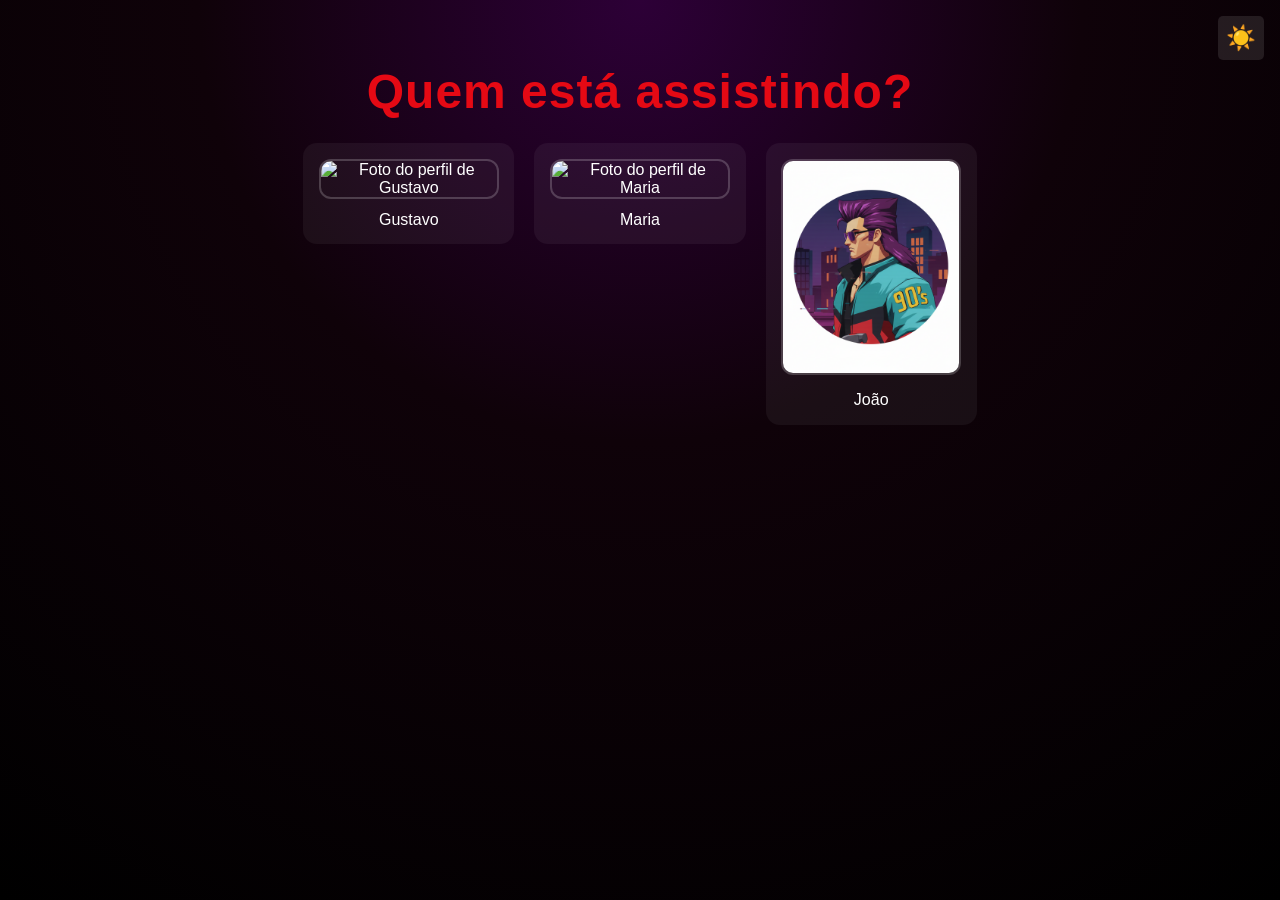
==== index.html @ cb8e47b4 "descrição do que mudou" ====
<!doctype html>
<html lang="pt-br">
  <head>
    <meta charset="UTF-8" />
    <meta name="viewport" content="width=device-width, initial-scale=1.0" />
    <title>Netflix</title>
    <link rel="stylesheet" href="style.css" />
  </head>
  <body>
    <main>
      <header>
        <h1>Quem está assistindo?</h1>
       
      </header>
      <section class="container" aria-label="Perfis de usuários">
         <button id="theme-toggle"></button>
        <ul>
          <li>
            <ol>
              <li class="perfil" aria-label="Perfil do Gustavo">
                <img src="imgs/perfil1_img.png" alt="Foto do perfil de Gustavo" />
                <p>Gustavo</p>
              </li>
            </ol>
          </li>
          <li>
            <ol>
              <li class="perfil" aria-label="Perfil da Maria">
                <img src="imgs/perfil2_img.png" alt="Foto do perfil de Maria" />
                <p>Maria</p>
              </li>
            </ol>
          </li>
          <li>
            <ol>
              <li class="perfil" aria-label="Perfil do João">
                <img src="imgs/perfil3_img.png" alt="Foto do perfil de João" />
                <p>João</p>
              </li>
            </ol>
          </li>
        </ul>
      </section>
    </main>
    <script src="script.js"></script>
  </body>
</html>
---- style.css ----
﻿/* Estilo inspirado na Netflix */
/* Reset básico para evitar discrepâncias entre navegadores */
* {
  box-sizing: border-box;
  margin: 0;
  padding: 0;
}

/* Força altura completa para permitir background de tela inteira */
html,
body {
  min-height: 100%;
}

/* Cor de fundo e centralização do conteúdo */
body {
  font-family: "Helvetica Neue", Helvetica, Arial, sans-serif;
  color: #ffffff;
  background: radial-gradient(circle at top, #2d0037 0%, #0f0209 40%, #000 100%);
  display: flex;
  justify-content: center;
  align-items: center;
  padding: 2rem;
}

/* Painel principal com borda arredondada e sombra */
main {
  max-width: 850px;
  width: 100%;
  padding: 2rem;
}

/* Título em destaque com cor Netflix */
header {
  position: relative;
}

header h1 {
  color: #e50914;
  font-size: clamp(1.6rem, 5vw, 3rem);
  text-align: center;
  letter-spacing: 1px;
  margin-bottom: 1.5rem;
}

#theme-toggle {
  position: absolute;
  top: 1rem;
  right: 1rem;
  background: rgba(255, 255, 255, 0.1);
  color: #ffffff;
  border: none;
  padding: 0.5rem;
  border-radius: 5px;
  cursor: pointer;
  font-size: 1.5rem;
}

.light-mode #theme-toggle {
  background: rgba(0, 0, 0, 0.1);
  color: #000000;
}

/* Grid responsivo para os cards de perfil */
.container {
  display: flex;
  justify-content: center;
  gap: 1.25rem;
  justify-items: center;
}

ul {
  display: flex;
  list-style: none;
  padding: 0;
  margin: 0;
  gap: 1.25rem;
  justify-content: center;
}

ol {
  display: flex;
  list-style: none;
  padding: 0;
  margin: 0;
}

/* Estilo do card do perfil com efeito hover */
.perfil {
  width: 100%;
  text-align: center;
  cursor: pointer;
  transition: transform 0.2s ease, box-shadow 0.2s ease, border 0.2s ease;
  border: 2px solid transparent;
  border-radius: 14px;
  padding: 0.85rem;
  background: rgba(255, 255, 255, 0.05);
}

/* Estado hover/focus para feedback visual */
.perfil:hover,
.perfil:focus-within {
  transform: translateY(-4px);
  box-shadow: 0 8px 30px rgba(229, 9, 20, 0.25);
  border-color: #e50914;
}

/* Imagem com borda leve e cantos arredondados */
.perfil img {
  width: 100%;
  max-width: 180px;
  height: auto;
  border-radius: 12px;
  border: 2px solid rgba(255, 255, 255, 0.2);
}

/* Nome do perfil abaixo da imagem */
.perfil p {
  margin-top: 0.75rem;
  font-size: 1rem;
}

/* Estilos para light mode */
.light-mode {
  color: #000000;
  background: linear-gradient(to bottom, #ffffff 0%, #f0f0f0 40%, #e0e0e0 100%);
}

.light-mode header h1 {
  color: #e50914;
}

.light-mode .perfil {
  background: rgba(0, 0, 0, 0.05);
  border: 2px solid rgba(0, 0, 0, 0.1);
}

.light-mode .perfil:hover,
.light-mode .perfil:focus-within {
  box-shadow: 0 8px 30px rgba(229, 9, 20, 0.15);
}

.light-mode .perfil img {
  border: 2px solid rgba(0, 0, 0, 0.1);
}

/* Ajustes para telas pequenas */
@media (max-width: 500px) {
  body {
    padding: 1rem;
  }

  main {
    padding: 1rem;
  }

  .perfil {
    padding: 0.75rem;
  }
  ul{
    flex-direction: column;
    gap: 6rem;
  }
}

ul {
  list-style: none;
  padding: 0;
  margin: 0;
  display: flex;
  gap: 1.25rem;
  flex-wrap: wrap;
  justify-content: center;

}
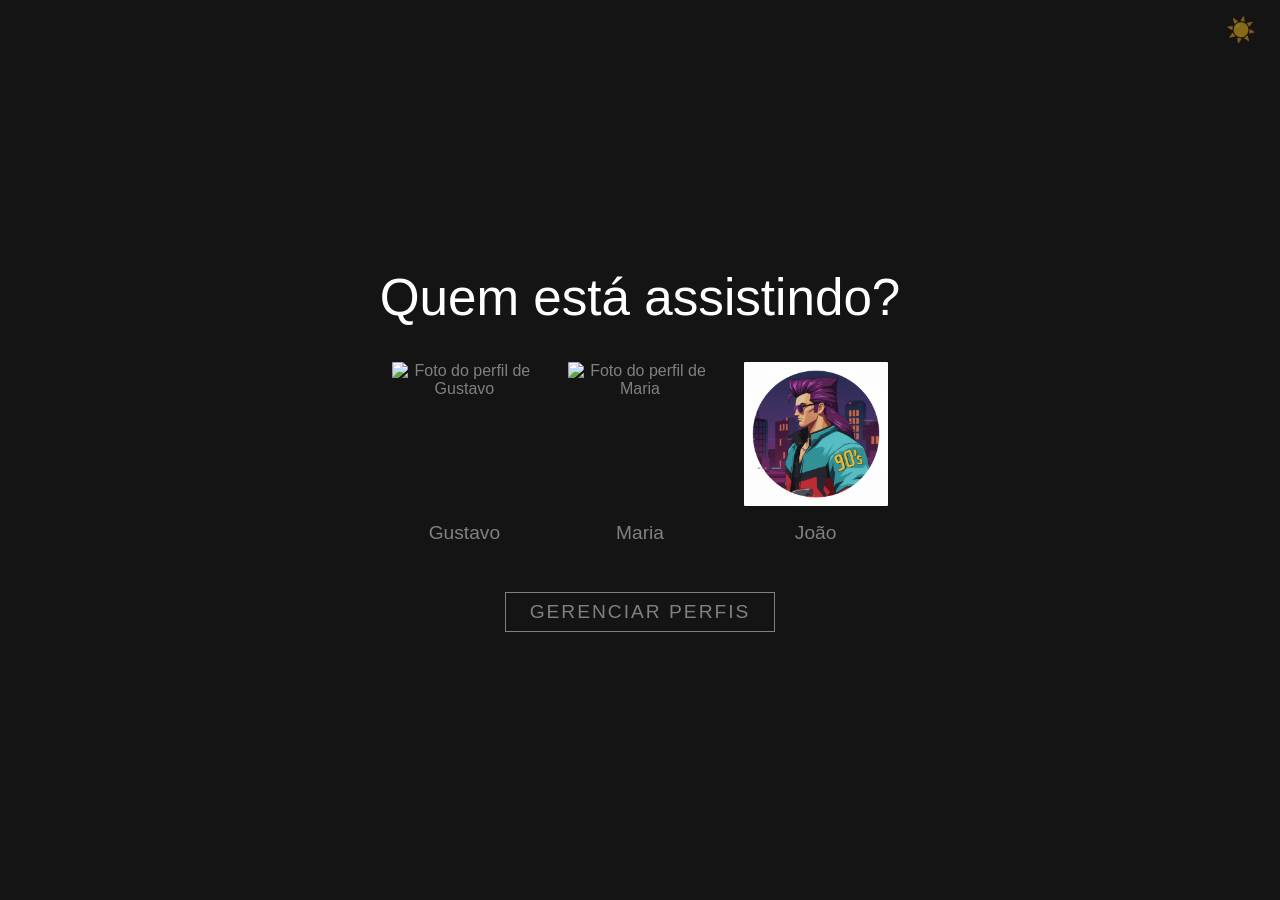
==== commit 9c155e64: "adiciona catalogo e remove os cards de perfil" ====
--- a/index.html
+++ b/index.html
@@ -7,41 +7,53 @@
     <link rel="stylesheet" href="style.css" />
   </head>
   <body>
+    <button id="theme-toggle" aria-label="Alternar tema"></button>
+
     <main>
       <header>
         <h1>Quem está assistindo?</h1>
-       
       </header>
-      <section class="container" aria-label="Perfis de usuários">
-         <button id="theme-toggle"></button>
-        <ul>
-          <li>
-            <ol>
-              <li class="perfil" aria-label="Perfil do Gustavo">
-                <img src="imgs/perfil1_img.png" alt="Foto do perfil de Gustavo" />
-                <p>Gustavo</p>
-              </li>
-            </ol>
+
+      <section class="container" aria-label="Perfis de usuário">
+        <ul class="perfis-list">
+          <li class="perfil">
+            <a
+              href="catalogo/catalogo.html"
+              aria-label="Acessar perfil de Gustavo"
+            >
+              <div class="avatar-wrapper">
+                <img
+                  src="imgs/perfil1_img.png"
+                  alt="Foto do perfil de Gustavo"
+                />
+              </div>
+              <span class="nome">Gustavo</span>
+            </a>
           </li>
-          <li>
-            <ol>
-              <li class="perfil" aria-label="Perfil da Maria">
+
+          <li class="perfil">
+            <a href="catalogo/catalogo.html" aria-label="Acessar perfil de Maria">
+              <div class="avatar-wrapper">
                 <img src="imgs/perfil2_img.png" alt="Foto do perfil de Maria" />
-                <p>Maria</p>
-              </li>
-            </ol>
+              </div>
+              <span class="nome">Maria</span>
+            </a>
           </li>
-          <li>
-            <ol>
-              <li class="perfil" aria-label="Perfil do João">
+
+          <li class="perfil">
+            <a href="catalogo/catalogo.html" aria-label="Acessar perfil de João">
+              <div class="avatar-wrapper">
                 <img src="imgs/perfil3_img.png" alt="Foto do perfil de João" />
-                <p>João</p>
-              </li>
-            </ol>
+              </div>
+              <span class="nome">João</span>
+            </a>
           </li>
         </ul>
+
+        <a href="gerenciar.html" id="gerenciar-perfis">Gerenciar perfis</a>
       </section>
     </main>
+
     <script src="script.js"></script>
   </body>
 </html>
--- a/style.css
+++ b/style.css
@@ -1,175 +1,184 @@
-﻿/* Estilo inspirado na Netflix */
-/* Reset básico para evitar discrepâncias entre navegadores */
+﻿/* Reset básico para evitar discrepâncias entre navegadores */
 * {
   box-sizing: border-box;
   margin: 0;
   padding: 0;
 }
 
-/* Força altura completa para permitir background de tela inteira */
-html,
-body {
-  min-height: 100%;
+html, body {
+  min-height: 100vh;
+  /* Netflix usa um cinza muito escuro, não um preto puro */
+  background-color: #141414; 
+  color: #fff;
+  font-family: "Helvetica Neue", Helvetica, Arial, sans-serif;
+  display: flex;
+  flex-direction: column;
+  align-items: center;
+  justify-content: center;
 }
 
-/* Cor de fundo e centralização do conteúdo */
-body {
-  font-family: "Helvetica Neue", Helvetica, Arial, sans-serif;
-  color: #ffffff;
-  background: radial-gradient(circle at top, #2d0037 0%, #0f0209 40%, #000 100%);
-  display: flex;
-  justify-content: center;
-  align-items: center;
+/* Painel principal com animação suave de entrada */
+main {
+  text-align: center;
+  width: 100%;
   padding: 2rem;
+  animation: fadeIn 0.4s ease-in;
 }
 
-/* Painel principal com borda arredondada e sombra */
-main {
-  max-width: 850px;
-  width: 100%;
-  padding: 2rem;
+@keyframes fadeIn {
+  from { opacity: 0; transform: scale(1.05); }
+  to { opacity: 1; transform: scale(1); }
 }
 
-/* Título em destaque com cor Netflix */
-header {
-  position: relative;
-}
-
+/* Título em destaque (A Netflix usa a cor branca aqui) */
 header h1 {
-  color: #e50914;
-  font-size: clamp(1.6rem, 5vw, 3rem);
-  text-align: center;
-  letter-spacing: 1px;
-  margin-bottom: 1.5rem;
-}
-
-#theme-toggle {
-  position: absolute;
-  top: 1rem;
-  right: 1rem;
-  background: rgba(255, 255, 255, 0.1);
-  color: #ffffff;
-  border: none;
-  padding: 0.5rem;
-  border-radius: 5px;
-  cursor: pointer;
-  font-size: 1.5rem;
-}
-
-.light-mode #theme-toggle {
-  background: rgba(0, 0, 0, 0.1);
-  color: #000000;
+  font-size: clamp(2rem, 4vw, 3.5rem);
+  font-weight: 400;
+  margin-bottom: 2rem;
+  color: #fff; 
 }
 
 /* Grid responsivo para os cards de perfil */
 .container {
   display: flex;
-  justify-content: center;
-  gap: 1.25rem;
-  justify-items: center;
+  flex-direction: column;
+  align-items: center;
 }
 
-ul {
+.perfis-list {
+  list-style: none;
   display: flex;
-  list-style: none;
-  padding: 0;
-  margin: 0;
-  gap: 1.25rem;
+  gap: 2vw;
   justify-content: center;
+  flex-wrap: wrap;
+  margin-bottom: 3rem;
 }
 
-ol {
+/* Estilo do link do perfil */
+.perfil a {
   display: flex;
-  list-style: none;
-  padding: 0;
-  margin: 0;
+  flex-direction: column;
+  align-items: center;
+  text-decoration: none;
+  color: grey; /* O texto padrão é cinza */
+  transition: color 0.2s ease;
+  width: clamp(100px, 12vw, 150px);
 }
 
-/* Estilo do card do perfil com efeito hover */
-.perfil {
+/* O "segredo" do visual da Netflix: uma borda invisível que aparece no hover */
+.avatar-wrapper {
   width: 100%;
-  text-align: center;
-  cursor: pointer;
-  transition: transform 0.2s ease, box-shadow 0.2s ease, border 0.2s ease;
-  border: 2px solid transparent;
-  border-radius: 14px;
-  padding: 0.85rem;
-  background: rgba(255, 255, 255, 0.05);
+  aspect-ratio: 1 / 1;
+  border-radius: 4px;
+  overflow: hidden;
+  border: 3px solid transparent; 
+  transition: border-color 0.2s ease;
+  margin-bottom: 0.8rem;
 }
 
-/* Estado hover/focus para feedback visual */
-.perfil:hover,
-.perfil:focus-within {
-  transform: translateY(-4px);
-  box-shadow: 0 8px 30px rgba(229, 9, 20, 0.25);
-  border-color: #e50914;
+.avatar-wrapper img {
+  width: 100%;
+  height: 100%;
+  object-fit: cover;
 }
 
-/* Imagem com borda leve e cantos arredondados */
-.perfil img {
-  width: 100%;
-  max-width: 180px;
-  height: auto;
-  border-radius: 12px;
-  border: 2px solid rgba(255, 255, 255, 0.2);
+.nome {
+  font-size: clamp(1rem, 1.5vw, 1.3rem);
+  text-align: center;
 }
 
-/* Nome do perfil abaixo da imagem */
-.perfil p {
-  margin-top: 0.75rem;
-  font-size: 1rem;
+/* Efeito Hover ao passar o mouse no perfil */
+.perfil a:hover,
+.perfil a:focus {
+  color: #fff; /* O texto fica branco */
+  outline: none;
 }
 
-/* Estilos para light mode */
+.perfil a:hover .avatar-wrapper,
+.perfil a:focus .avatar-wrapper {
+  border-color: #fff; /* A borda da imagem fica branca */
+}
+
+/* Botão Gerenciar Perfis */
+#gerenciar-perfis {
+  display: inline-block;
+  background: transparent;
+  color: grey;
+  border: 1px solid grey;
+  padding: 0.5rem 1.5rem;
+  font-size: 1.2rem;
+  letter-spacing: 2px;
+  text-transform: uppercase;
+  text-decoration: none;
+  cursor: pointer;
+  transition: all 0.2s ease;
+}
+
+#gerenciar-perfis:hover,
+#gerenciar-perfis:focus {
+  color: #fff;
+  border-color: #fff;
+  outline: none;
+}
+
+/* Botão de Tema no Canto */
+#theme-toggle {
+  position: absolute;
+  top: 1rem;
+  right: 1.5rem;
+  background: transparent;
+  border: none;
+  font-size: 1.5rem;
+  cursor: pointer;
+  opacity: 0.5;
+  transition: opacity 0.2s;
+}
+
+#theme-toggle:hover {
+  opacity: 1;
+}
+
+/* Estilos adaptados para o Light Mode (Tema Claro) */
 .light-mode {
-  color: #000000;
-  background: linear-gradient(to bottom, #ffffff 0%, #f0f0f0 40%, #e0e0e0 100%);
+  background-color: #f3f3f3;
+  color: #333;
 }
 
 .light-mode header h1 {
-  color: #e50914;
+  color: #333;
 }
 
-.light-mode .perfil {
-  background: rgba(0, 0, 0, 0.05);
-  border: 2px solid rgba(0, 0, 0, 0.1);
+.light-mode .perfil a {
+  color: #666;
 }
 
-.light-mode .perfil:hover,
-.light-mode .perfil:focus-within {
-  box-shadow: 0 8px 30px rgba(229, 9, 20, 0.15);
+.light-mode .perfil a:hover,
+.light-mode .perfil a:focus {
+  color: #000;
 }
 
-.light-mode .perfil img {
-  border: 2px solid rgba(0, 0, 0, 0.1);
+.light-mode .perfil a:hover .avatar-wrapper,
+.light-mode .perfil a:focus .avatar-wrapper {
+  border-color: #000;
 }
 
-/* Ajustes para telas pequenas */
-@media (max-width: 500px) {
-  body {
-    padding: 1rem;
-  }
-
-  main {
-    padding: 1rem;
-  }
-
-  .perfil {
-    padding: 0.75rem;
-  }
-  ul{
-    flex-direction: column;
-    gap: 6rem;
-  }
+.light-mode #gerenciar-perfis {
+  color: #666;
+  border-color: #666;
 }
 
-ul {
-  list-style: none;
-  padding: 0;
-  margin: 0;
-  display: flex;
-  gap: 1.25rem;
-  flex-wrap: wrap;
-  justify-content: center;
+.light-mode #gerenciar-perfis:hover {
+  color: #000;
+  border-color: #000;
+}
 
+/* Ajustes Mobile */
+@media (max-width: 500px) {
+  .perfis-list {
+    gap: 1.5rem;
+  }
+  
+  .perfil a {
+    width: 120px;
+  }
 }
